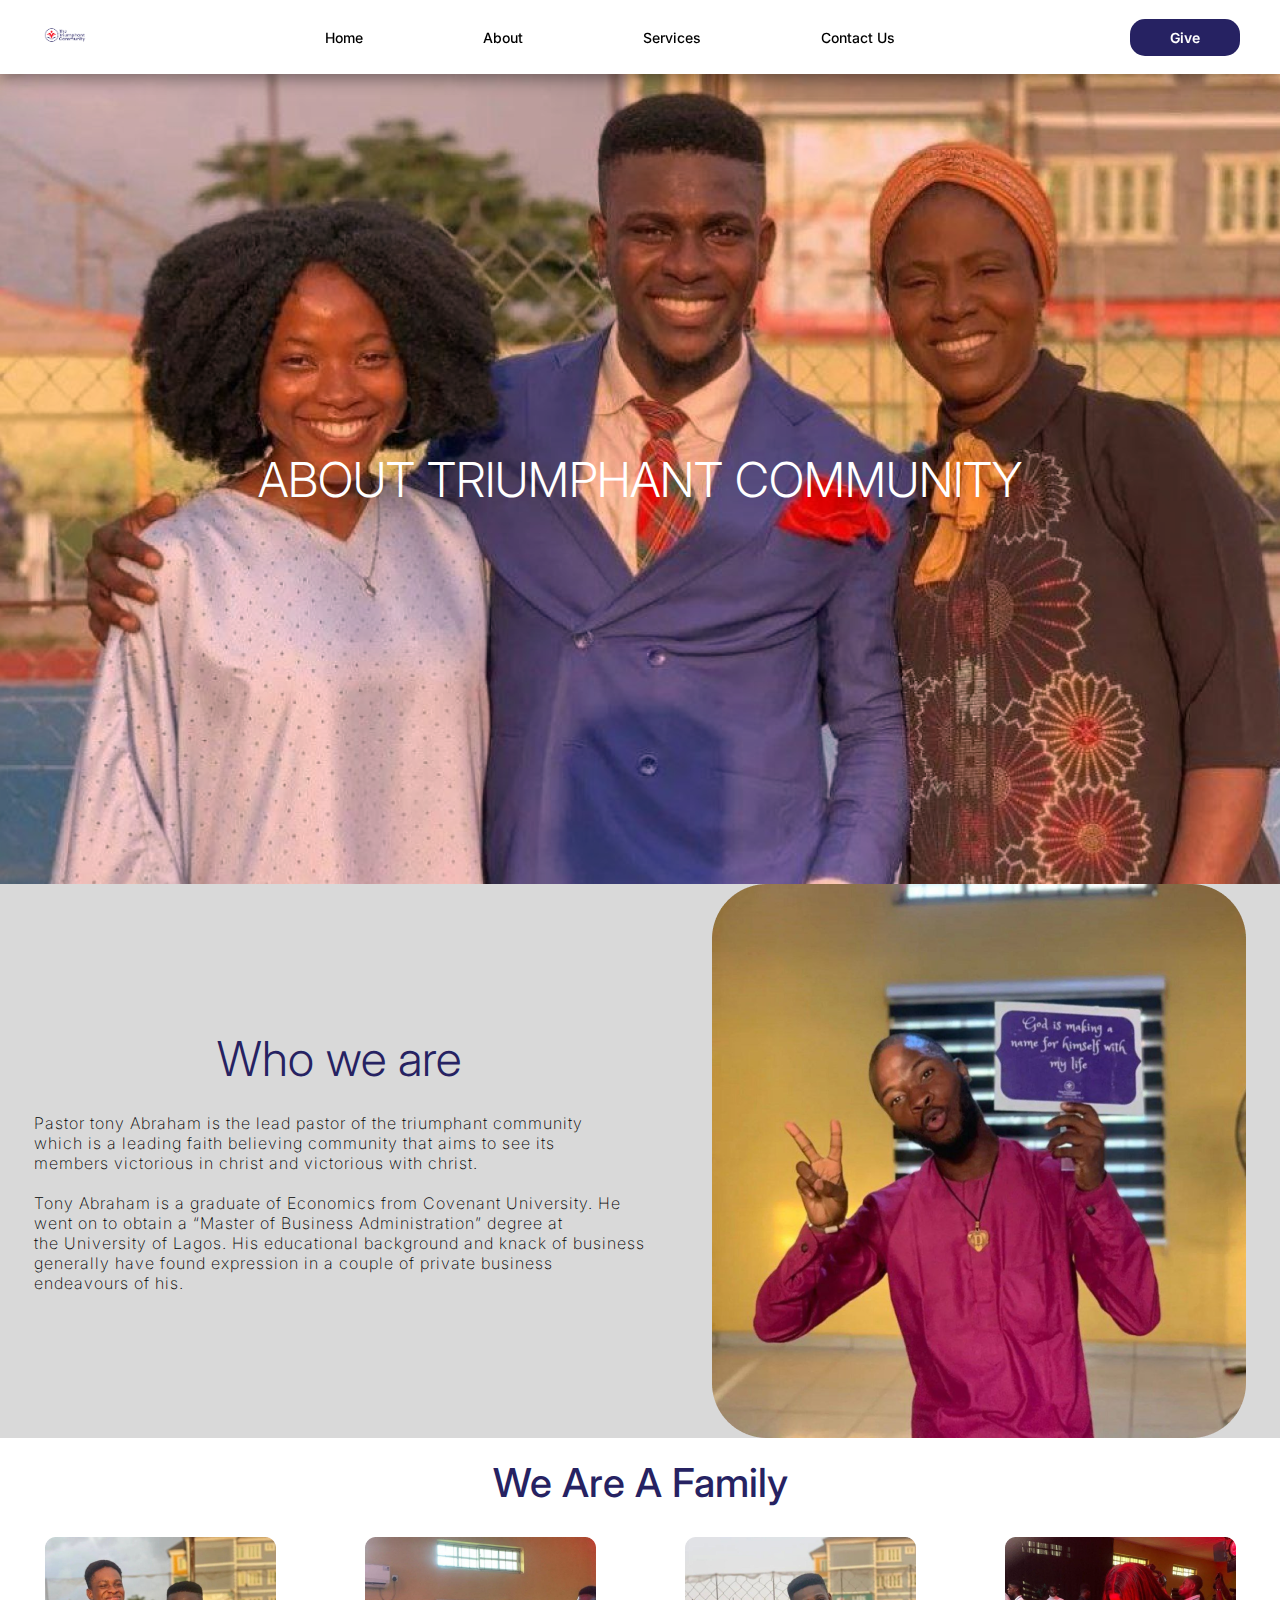
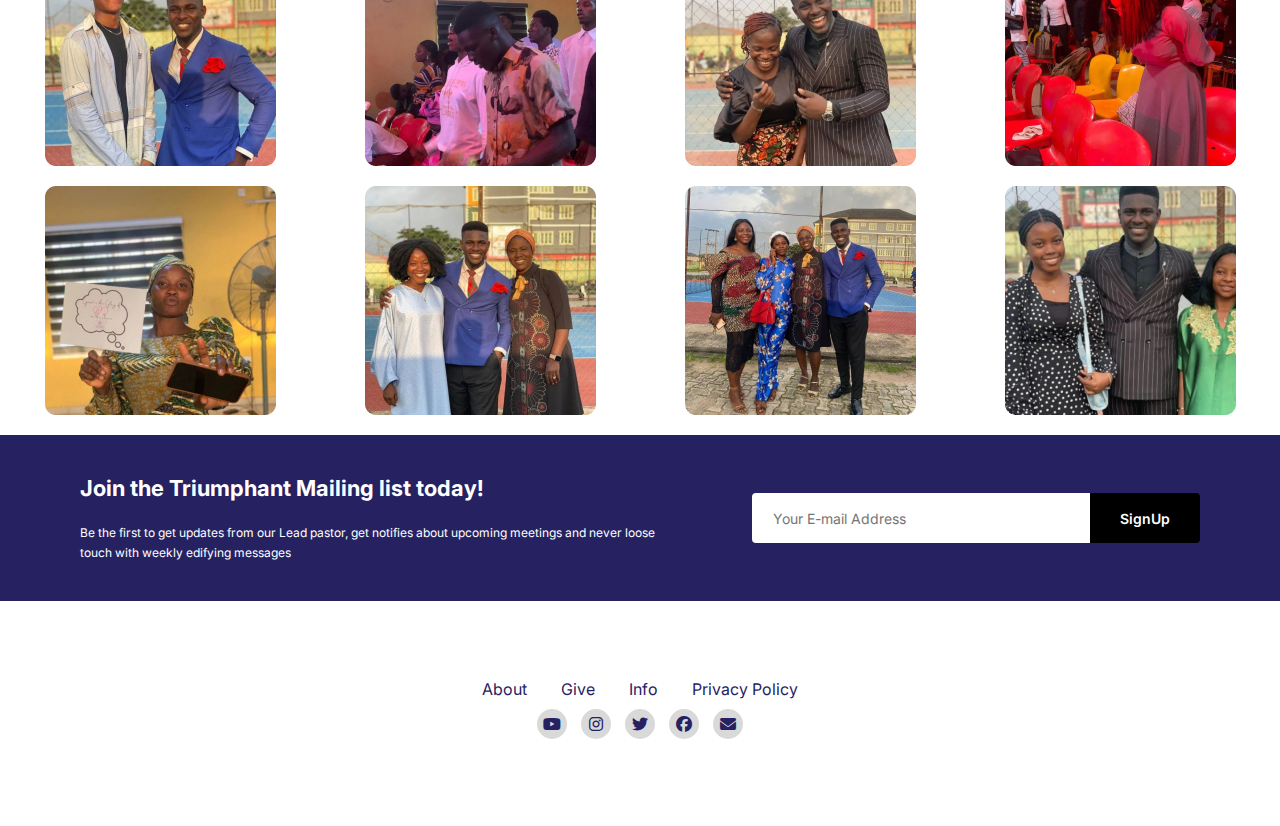
==== about.html @ e758597c "Fifth Commit 25-03-2023" ====
<!DOCTYPE html>
<html lang="en">
<head>
    <meta charset="UTF-8">
    <meta http-equiv="X-UA-Compatible" content="IE=edge">
    <meta name="viewport" content="width=device-width, initial-scale=1.0">
    <title>The Triumphant Community</title>
    <link rel="stylesheet" href="/Css/style.css">
    <link rel="stylesheet" href="https://cdnjs.cloudflare.com/ajax/libs/font-awesome/6.3.0/css/all.min.css">
</head>
<body>

    <!-- HEADER SECTION -->
    <section id="header">
        <a href="index.html"><img src="/Assets/TTF LOGO.png" alt="Church Logo"></a>

        <div>
            <ul id="navbar">
                <li><a href="index.html">Home</a></li>
                <li><a href="about.html">About</a></li>
                <li><a href="">Services</a></li>
                <li><a href="">Contact Us</a></li>
            </ul>
        </div>

        <button>Give</button>
    </section>

    <!-- HERO SECTION -->
    <section id="hero2">
        <!-- <img src="/Assets/Main.png" alt=""> -->
        <h2>ABOUT TRIUMPHANT COMMUNITY</h2>
    </section>

    <!-- WE ARE SECTION -->
    <section id="we">
        <div>
            <div class="left">
                <h3>Who we are</h3>
                <p>Pastor tony Abraham is the lead pastor of the triumphant community <br> which is a leading faith believing community that aims to see its <br> members victorious in christ and victorious with christ.
                <br>
                <br>
                Tony Abraham is a graduate of Economics from Covenant University. He <br> went on to obtain a “Master of Business Administration” degree at <br> the University of Lagos. His educational background and knack of business <br> generally have found expression in a couple of private business <br> endeavours of his.</p>
            </div>
            <img src="/Assets/3.png" alt="">
        </div>
    </section>

    <!-- FAMILY SECTION -->
    <section id="family">
        <h3>We Are A Family</h3>
        <div>
            <div class="container">
                <img src="/Assets/F1.png" alt="">
                <img src="/Assets/F2.png" alt="">
                <img src="/Assets/F3.png" alt="">
                <img src="/Assets/F4.png" alt="">
            </div>
            <div class="container">
                <img src="/Assets/F5.png" alt="">
                <img src="/Assets/F6.png" alt="">
                <img src="/Assets/F7.png" alt="">
                <img src="/Assets/F8.png" alt="">
            </div>
        </div>
    </section>







    <!-- SUBSCRIBE SECTION -->
    <section id="subscribe" class="section-p1">
        <div class="mail">
            <h3>Join the Triumphant Mailing list today!</h3>
            <span>Be the first to get updates from our Lead pastor, get notifies about upcoming meetings and never loose <br> touch with weekly edifying messages
            </span>
        </div>

        <div class="form">
            <input type="text" placeholder="Your E-mail Address">
            <button class="normal">SignUp</button>
        </div>
    </section>

    <!-- FOOTER SECTION -->
    <footer>
        <div class="link">
            <a href="#">About</a>
            <a href="#">Give</a>
            <a href="#">Info</a>
            <a href="#">Privacy Policy</a>
        </div>

        <div>
            <span class="dot"><i class="fab fa-youtube"></i></span>
            <span class="dot"><i class="fab fa-instagram"></i></span>
            <span class="dot"><i class="fab fa-twitter"></i></span>
            <span class="dot"><i class="fab fa-facebook"></i></span>
            <span class="dot"><i class="fas fa-envelope"></i></span>
        </div>
    </footer>
    
</body>
</html>
---- Css/style.css ----
@import url('https://fonts.googleapis.com/css2?family=Inter:wght@300;400;500;600;700;800;900&display=swap');

/*GLOBAL STYLING*/
*{
    margin: 0;
    padding: 0;
    box-sizing: border-box;
    font-family: 'Inter', sans-serif;
}
:root{
    --Black-- : #000000;
    --White-- : #fff;
    --Blue-- : #262262;
    --Red-- : #F41123;
    --Blue2-- : #231f60;
    --Red2-- : #F40618;
}
html{
    scroll-behavior: smooth;
}
.section-p1{
    padding: 40px 80px;
}
.section-m1{
    margin: 40px 0;
}
button.normal{
    font-size: 14px;
    font-weight: 600;
    padding: 15px 30px;
    color: black;
    background-color: white;
    border-radius: 4px;
    cursor: pointer;
    border: none;
    outline: none;
    transition: 0.25s;
}

/* HEADER SECTION */
#header{
    margin: auto;
    padding: 10px 40px;
    display: flex;
    align-items: center;
    justify-content: space-between;
    background-color: var(--White--);
    box-shadow: 0 5px 15px rgba(0, 0, 0, 0.4);
    z-index: 999;
    position: sticky;
    top: 0;
    left: 0;
}
#header a{
    text-decoration: none;
}
#header img{
    width: 100%;
    height: 50px;
}
#navbar{
    display: flex;
    align-items: center;
    justify-content: center;
}
#navbar li{
    list-style: none;
    padding: 5px 40px;
    position: relative;
}
#navbar li a{
    text-decoration: none;
    color: var(--Black--);
    font-size: 14px;
    font-weight: 500;
    transition: .5s ease-in-out;
    padding: 10px 20px;
    border-radius: 15px;
}
#navbar li a:hover,
#navbar li a.active{
    color: var(--White--);
    background-color: var(--Blue--);
}
#header button{
    cursor: pointer;
    padding: 10px 40px;
    color: var(--White--);
    background-color: var(--Blue--);
    border-radius: 15px;
    border: none;
    font-size: 14px;
    font-weight: 600;
    transition: .3 ease-in-out;
}
#header button:hover{
    transform: scale(1.1);
}


/* HERO SECTION */
#hero{
    background-image: url(/Assets/Main.png);
    background-color: rgba(0, 0, 0, 0.5);
    background-blend-mode: multiply;
    height: 90vh;
    display: flex;
    flex-direction: column;
    align-items: flex-start;
    justify-content: center;
}
#hero h2{
    color: var(--White--);
    font-size: 48px;
    font-weight: 900;
    margin-left: 40px;
    margin-bottom: 20px;
}
#hero div{
    margin-left: 20px;
    display: flex;
    align-items: center;
    justify-content: space-between;
}
.meet{
    display: flex;
    align-items: center;
    justify-content: center;
    border: 2px solid var(--White--);
    padding: 10px 20px;
    border-radius: 15px;
    cursor: pointer;
    transition: .5s ease-in-out;
}
.meet i{
    color: var(--White--);
    margin: auto 5px;
}
.meet h5{
    color: var(--White--);
    margin: auto 5px;
}
.edified{
    display: flex;
    align-items: center;
    justify-content: center;
    border: 2px solid var(--White--);
    padding: 10px 20px;
    border-radius: 15px;
    cursor: pointer;
    transition: .5s ease-in-out;
}
.edified i{
    color: var(--White--);
    margin: auto 5px;
}
.edified h5{
    color: var(--White--);
    margin: auto 5px;
}
.meet:hover ,
.edified:hover {
    background-color: var(--Red--);
    border-radius: 15px;
    border: none;
}


/* MEET THE LEAD SECTION */
#lead{
    background-image: url(/Assets/Lead.png);
    background-color: #434141;
    background-blend-mode: multiply;
    height: 30vh;
    background-repeat: no-repeat;
    background-position: center;
    background-size: cover;
    display: flex;
    flex-direction: column;
    align-items: flex-start;
    justify-content: center;
}
#lead h2{
    color: var(--White--);
    font-size: 32px;
    font-weight: 700;
    margin-left: 40px;
}


/* ABOUT SECTION */
#about{
    margin: auto 40px;
    display: flex;
    align-items: center;
    justify-content: space-between;
    height: 70vh;
}
#about .left{
    display: block;
    align-items: flex-start;
}
#about .left h2{
    color: var(--Red--);
    font-size: 25px;
    font-weight: 500;
    margin-bottom: 25px;
}
#about .left p{
    font-size: 14px;
    line-height: 25px;
    text-align: justify;
}
#about .right{
    display: flex;
    align-items: center;
    justify-content: center;
}


/* SERMON SECTION */
#sermon{
    background: #FFF5F5;
    display: flex;
    flex-wrap: wrap;
}
.top{
    margin: 40px 60px;
}
.top h2{
    font-size: 28px;
    font-weight: 500;
    color: var(--Blue--);
    margin-bottom: 12px;
}
.top h6{
    font-size: 14px;
    font-weight: 300;
    color: var(--Blue--);
}
.sermon-box{
    margin: auto 40px;
    display: flex;
    align-items: center;
    justify-content: space-between;
    margin-bottom: 50px;
}
.box-1{
    padding: 10px;
    margin: auto 20px;
    display: block;
    background: var(--White--);
    box-shadow: 0 5px 15px rgba(0, 0, 0, 0.4);
    border-radius: 20px;
    width: 20%;
}
.box-1 img{
    width: 100%;
}
.box-1 h3{
    font-size: 18px;
    font-weight: 400;
    margin-bottom: 10px;
}
.box-1 p{
    font-size: 12px;
    font-weight: 300;
    line-height: 20px;
    margin-bottom: 30px;
}
.btnnn{
    display: flex;
    align-items: center;
    justify-content: space-around;
}
.hear{
    display: flex;
    align-items: center;
    justify-content: center;
    border: 2px solid var(--Blue--);
    padding: 5px 5px;
    border-radius: 15px;
    cursor: pointer;
    transition: .5s ease-in-out;
}
.hear:hover{
    transform: scale(1.1);
}
.hear i{
    color: var(--Black--);
    margin: auto 5px;
    font-size: 10px;
}
.hear h5{
    color: var(--Black--);
    margin: auto 5px;
    font-size: 10px;
}
.watch{
    display: flex;
    align-items: center;
    justify-content: center;
    border: transparent;
    background-color: var(--Blue--);
    padding: 5px 5px;
    border-radius: 15px;
    cursor: pointer;
    transition: .5s ease-in-out;
}
.watch:hover{
    transform: scale(1.1);
}
.watch i{
    color: var(--White--);
    margin: auto 5px;
    font-size: 10px;
}
.watch h5{
    color: var(--White--);
    margin: auto 5px;
    font-size: 10px;
}
#sermon button{
    cursor: pointer;
    background: var(--Blue--);
    border: none;
    padding: 10px 20px;
    border-radius: 15px;
    display: flex;
    align-items: center;
    justify-content: space-between;
    margin-left: 60px;
    margin-bottom: 20px;
}
#sermon button span{
    color: var(--White--);
    margin-right: 5px;
}
#sermon button i{
    color: var(--White--);
    margin-left: 5px;
}


/* GALLERY SECTION */
#gallery{
    max-width: 960px;
    margin-inline: auto;
    padding: 100px 15px;
}
.title{
    margin-bottom: 50px;
}
.gallery-wrapper{
    display: flex;
    justify-content: space-between;
    align-items: center;
}
.gallery-item{
    position: relative;
    isolation: isolate;
    display: flex;
    flex: 1;
    height: 500px;
    background: var(--White--);
    padding: 25px;
    opacity: 1;
    overflow: hidden;
    transition: flex 0.5s, opacity 0.25s;
}
.gallery-item:hover{
    opacity: 1;
    flex: 5;
}
.gallery-item:not(:hover){
    opacity: 0.75;
}
.item-image{
    position: absolute;
    top: 0;
    right: 0;
    z-index: -1;
    width: 100%;
    height: 100%;
    object-fit: contain;
}
.item-description{
    align-self: flex-end;
    text-transform: uppercase;
    color: var(--White--);
}
.name{
    font-size: 12px;
    background: linear-gradient(90deg, #f32d5b,#ff009b);
    padding-inline: 10px;
    transform: translateY(-10px);
}
.name{
    opacity: 0;
    transition: opacity 0.25s, transform 0.3s;
    transition-delay: .35s;
}
.gallery-item:hover .name{
    opacity: 1;
    transform: translateY(0);
    transition-delay: 0s;
}

/* SUBSCRIBE SECTION */
#subscribe{
    background: var(--Blue--);
    display: flex;
    justify-content: space-between;
    flex-wrap: wrap;
    align-items: center;
}
#subscribe h3{
    font-size: 22px;
    font-weight: 700;
    color: var(--White--);
    margin-bottom: 20px;
}
#subscribe span{
    font-size: 12px;
    font-weight: 400;
    color: var(--White--);
}
#subscribe input{
    height: 3.125rem;
    padding: 0 1.25rem;
    font-size: 14px;
    width: 100%;
    border: 1px solid transparent;
    border-radius: 4px;
    outline: none;
    border-top-right-radius: 0;
    border-bottom-right-radius: 0;
}
#subscribe button{
    background-color: var(--Black--);
    color: white;
    white-space: nowrap;
    border-top-left-radius: 0;
    border-bottom-left-radius: 0;
}
#subscribe .form{
    display: flex;
    width: 40%;
}



/* FOOTER SECTION */
footer{
    display: flex;
    flex-direction: column;
    align-items: center;
    justify-content: center;
    height: 25vh;
}
footer .link a{
    text-decoration: none;
    color: var(--Blue--);
    font-size: 16px;
    margin: 10px 15px;
}
footer div .dot{
    display: inline-flex;
    align-items: center;
    justify-content: center;
    margin: 10px 5px;
}
footer .dot{
    cursor: pointer;
    height: 30px;
    width: 30px;
    background-color: #D9D9D9;
    border-radius: 50%;
    display: inline-block;
    transition: .4s ease-in-out;
}
footer .dot:hover{
    transform: scale(1.2);
}
.dot i{
    color: var(--Blue--);
    font-size: 16px;
    text-align: center;
}








/* ABOUT SECTION */
/* HERO SECTION */
#hero2{
    background-image: url(/Assets/about.png);
    background-color: rgba(244, 17, 35, 0.19);
    background-blend-mode: multiply;
    height: 90vh;
    display: flex;
    flex-direction: column;
    justify-content: center;
}
#hero2 h2{
    color: var(--White--);
    font-size: 48px;
    font-weight: 300;
    text-align: center;
}


/* WE ARE SECTION */
#we{
    background: #D9D9D9;
}
#we div{
    display: flex;
    align-items: center;
    justify-content: space-around;
}
.left{
    flex-direction: column;
}
.left h3{
    color: var(--Blue--);
    font-size: 48px;
    font-weight: 300;
    margin-bottom: 25px;
}
.left p{
    font-size: 16px;
    font-weight: 200;
    letter-spacing: 1px;
    line-height: 20px;
}


/* FAMILY SECTION */
#family h3{
    color: var(--Blue--);
    text-align: center;
    font-size: 40px;
    font-weight: 500;
    margin-top: 20px;
    margin-bottom: 30px;
}
.container{
    display: flex;
    align-items: center;
    justify-content: space-around;
    margin-bottom: 20px;
}
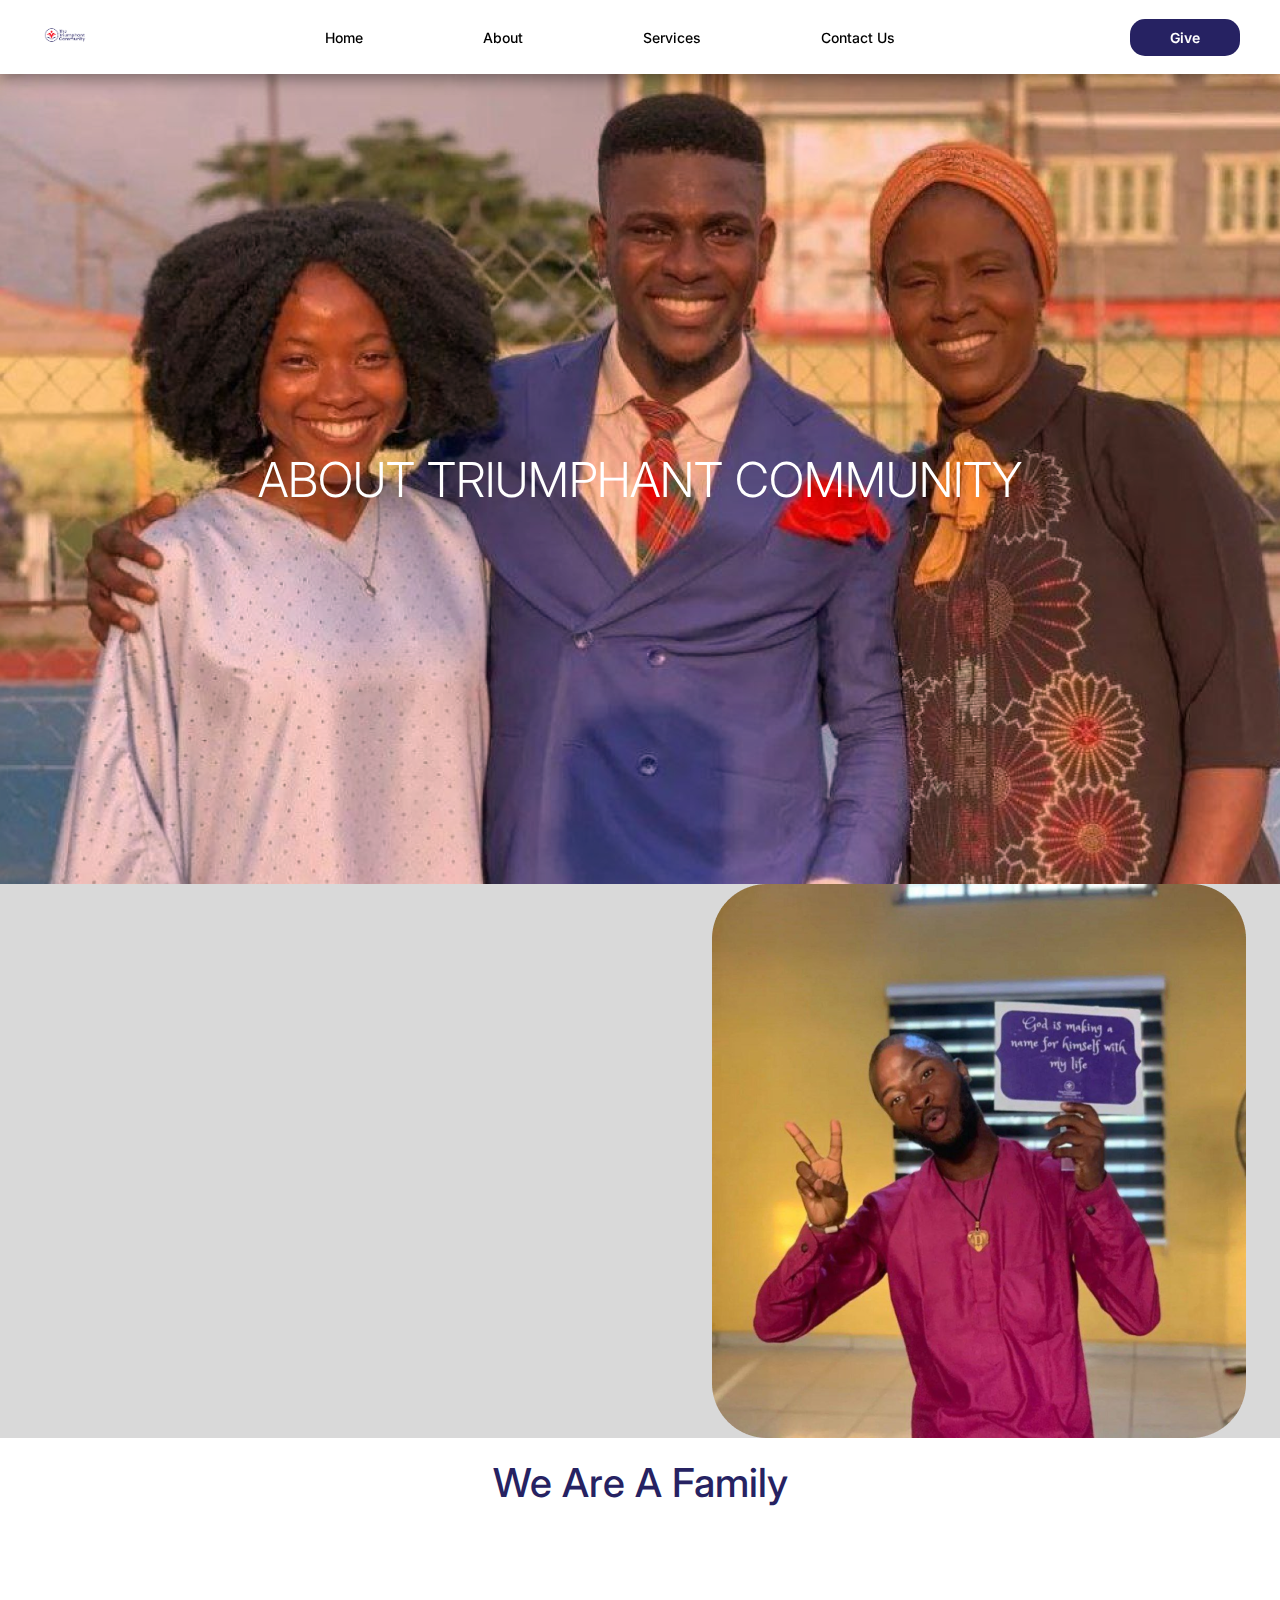
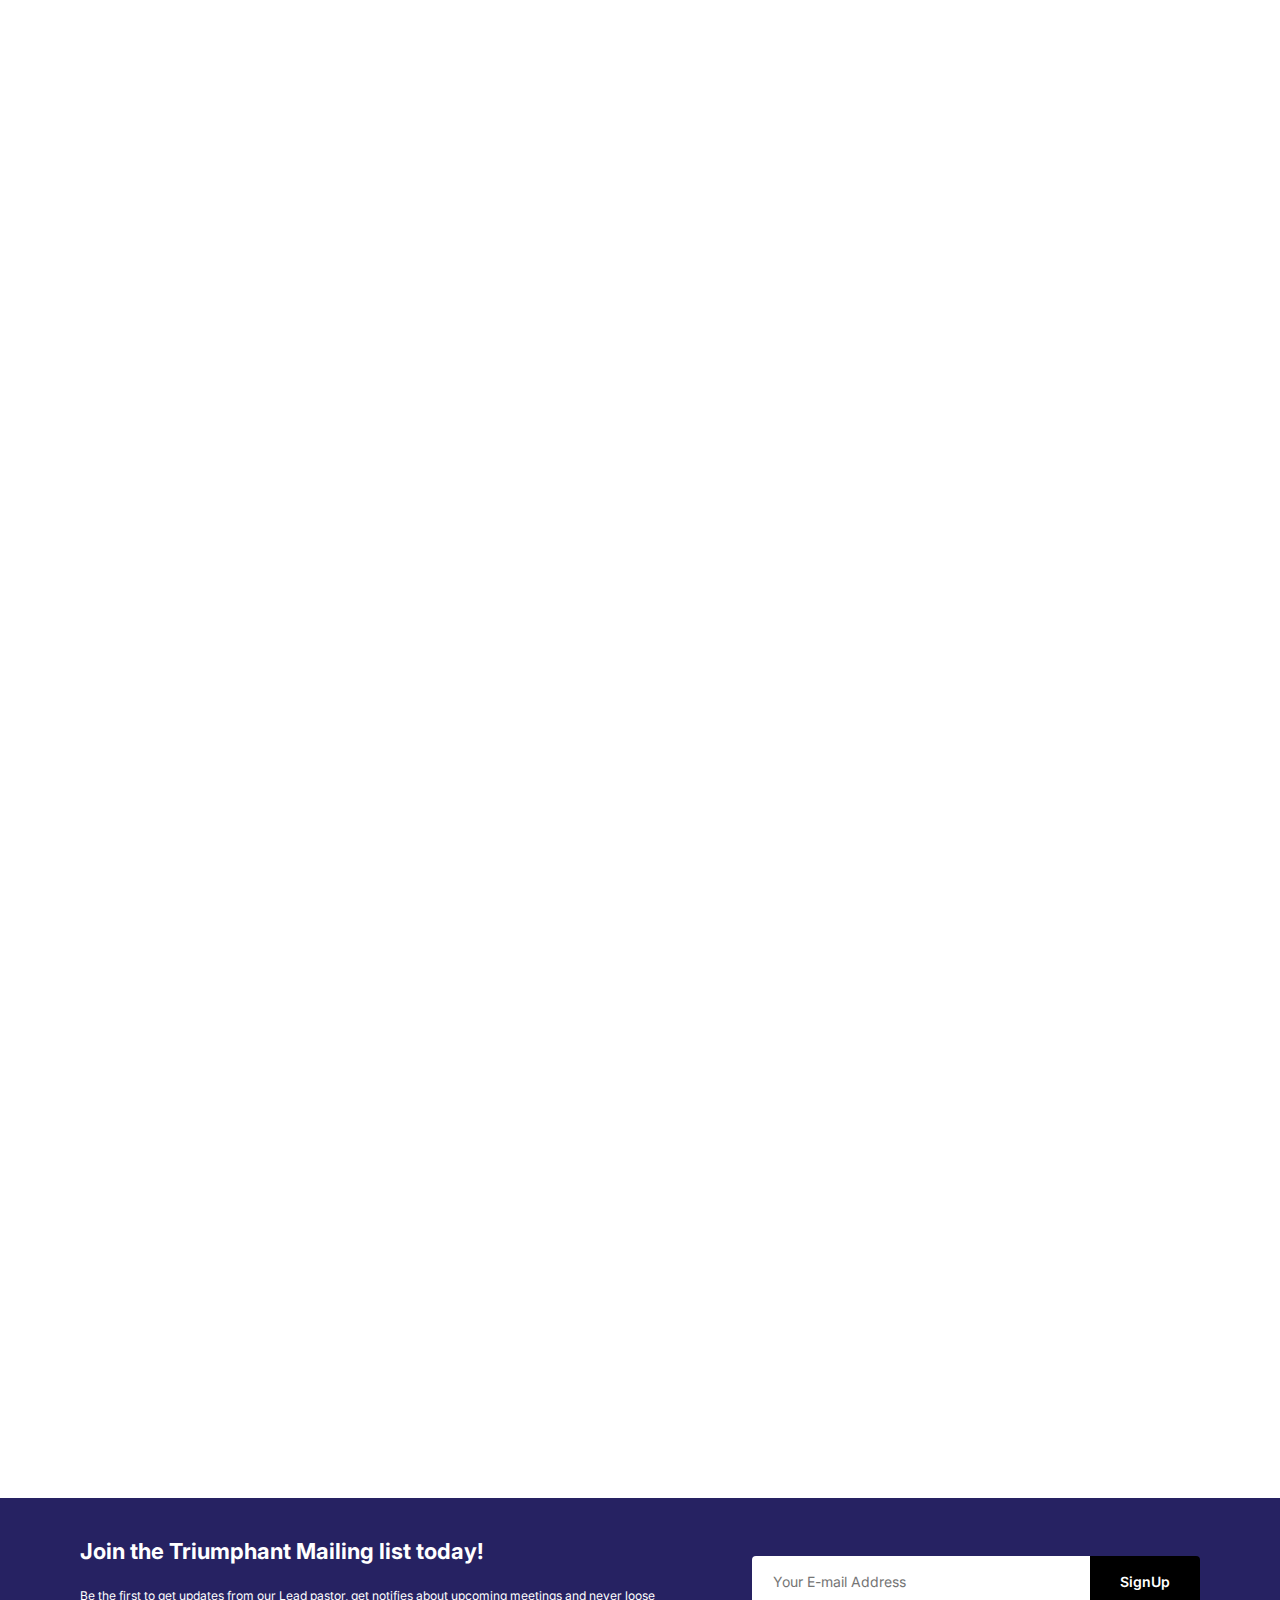
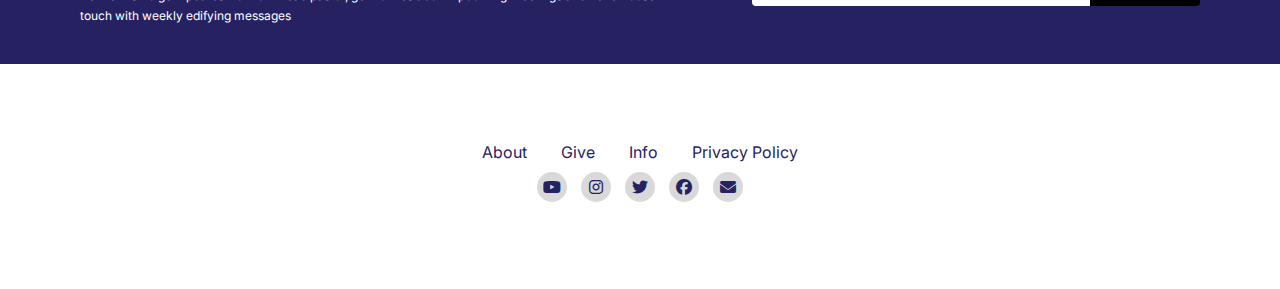
==== commit 894aa4b0: "Sixth Commit" ====
--- a/about.html
+++ b/about.html
@@ -29,20 +29,20 @@
     <!-- HERO SECTION -->
     <section id="hero2">
         <!-- <img src="/Assets/Main.png" alt=""> -->
-        <h2>ABOUT TRIUMPHANT COMMUNITY</h2>
+        <h2 class="hidden">ABOUT TRIUMPHANT COMMUNITY</h2>
     </section>
 
     <!-- WE ARE SECTION -->
     <section id="we">
         <div>
-            <div class="left">
+            <div class="left app-hidden">
                 <h3>Who we are</h3>
                 <p>Pastor tony Abraham is the lead pastor of the triumphant community <br> which is a leading faith believing community that aims to see its <br> members victorious in christ and victorious with christ.
                 <br>
                 <br>
                 Tony Abraham is a graduate of Economics from Covenant University. He <br> went on to obtain a “Master of Business Administration” degree at <br> the University of Lagos. His educational background and knack of business <br> generally have found expression in a couple of private business <br> endeavours of his.</p>
             </div>
-            <img src="/Assets/3.png" alt="">
+            <img src="/Assets/3.png" alt="" class="hidden">
         </div>
     </section>
 
@@ -50,13 +50,13 @@
     <section id="family">
         <h3>We Are A Family</h3>
         <div>
-            <div class="container">
+            <div class="container app-hidden">
                 <img src="/Assets/F1.png" alt="">
                 <img src="/Assets/F2.png" alt="">
                 <img src="/Assets/F3.png" alt="">
                 <img src="/Assets/F4.png" alt="">
             </div>
-            <div class="container">
+            <div class="container hidden">
                 <img src="/Assets/F5.png" alt="">
                 <img src="/Assets/F6.png" alt="">
                 <img src="/Assets/F7.png" alt="">
@@ -65,11 +65,56 @@
         </div>
     </section>
 
+    <!-- VISION & MISSION SECTION -->
+    <section id="vision" class="section-p1">
+        <div class="left hidden">
+            <img src="/Assets/VM.png" alt="">
+        </div>
 
+        <div class="right app-hidden">
+            <h2>Our Vision and Mission</h2>
 
+            <h4>Our Vision</h4>
+            <p>Pastor tony Abraham is the lead pastor of the triumphant community <br> which is a leading faith believing community that aims to see its members <br> victorious in christ and victorious with christ</p>
 
+            <h4>Our Mission</h4>
+            <p>Pastor tony Abraham is the lead pastor of the triumphant community <br> which is a leading faith believing community that aims to see its members <br> victorious in christ and victorious with christ</p>
+        </div>
+    </section>
 
+    <!-- TESTIMONY SECTION -->
+    <section id="testimony" class="app-hidden">
+        <h3>My TTC Testimony</h3>
 
+        <div>
+            <div class="testimony-container">
+                <p>Pastor tony Abraham is the lead pastor of the <br> triumphant community which is a leading faith believing <br> community that aims to see its members victorious in <br> christ and victorious with christ</p>
+
+                <div class="testimony-name">
+                    <i class="fas fa-circle"></i>
+                    <h6>Paul</h6>
+                </div>
+            </div>
+
+            <div class="testimony-container">
+                <p>Pastor tony Abraham is the lead pastor of the <br> triumphant community which is a leading faith believing <br> community that aims to see its members victorious in <br> christ and victorious with christ</p>
+
+                <div class="testimony-name">
+                    <i class="fas fa-circle"></i>
+                    <h6>Paul</h6>
+                </div>
+            </div>
+
+            <div class="testimony-container">
+                <p>Pastor tony Abraham is the lead pastor of the <br> triumphant community which is a leading faith believing <br> community that aims to see its members victorious in <br> christ and victorious with christ</p>
+
+                <div class="testimony-name">
+                    <i class="fas fa-circle"></i>
+                    <h6>Paul</h6>
+                </div>
+            </div>
+        </div>
+    </section>
 
     <!-- SUBSCRIBE SECTION -->
     <section id="subscribe" class="section-p1">
@@ -103,5 +148,6 @@
         </div>
     </footer>
     
+    <script src="/Js/main.js"></script>
 </body>
 </html>--- a/Css/style.css
+++ b/Css/style.css
@@ -111,8 +111,8 @@
 }
 #hero h2{
     color: var(--White--);
-    font-size: 48px;
-    font-weight: 900;
+    font-size: 50px;
+    font-weight: 300;
     margin-left: 40px;
     margin-bottom: 20px;
 }
@@ -343,68 +343,7 @@
 
 
 /* GALLERY SECTION */
-#gallery{
-    max-width: 960px;
-    margin-inline: auto;
-    padding: 100px 15px;
-}
-.title{
-    margin-bottom: 50px;
-}
-.gallery-wrapper{
-    display: flex;
-    justify-content: space-between;
-    align-items: center;
-}
-.gallery-item{
-    position: relative;
-    isolation: isolate;
-    display: flex;
-    flex: 1;
-    height: 500px;
-    background: var(--White--);
-    padding: 25px;
-    opacity: 1;
-    overflow: hidden;
-    transition: flex 0.5s, opacity 0.25s;
-}
-.gallery-item:hover{
-    opacity: 1;
-    flex: 5;
-}
-.gallery-item:not(:hover){
-    opacity: 0.75;
-}
-.item-image{
-    position: absolute;
-    top: 0;
-    right: 0;
-    z-index: -1;
-    width: 100%;
-    height: 100%;
-    object-fit: contain;
-}
-.item-description{
-    align-self: flex-end;
-    text-transform: uppercase;
-    color: var(--White--);
-}
-.name{
-    font-size: 12px;
-    background: linear-gradient(90deg, #f32d5b,#ff009b);
-    padding-inline: 10px;
-    transform: translateY(-10px);
-}
-.name{
-    opacity: 0;
-    transition: opacity 0.25s, transform 0.3s;
-    transition-delay: .35s;
-}
-.gallery-item:hover .name{
-    opacity: 1;
-    transform: translateY(0);
-    transition-delay: 0s;
-}
+
 
 /* SUBSCRIBE SECTION */
 #subscribe{
@@ -480,14 +419,42 @@
     transition: .4s ease-in-out;
 }
 footer .dot:hover{
-    transform: scale(1.2);
+    transform: scale(1.5);
+    background-color: var(--Red--);
 }
 .dot i{
     color: var(--Blue--);
     font-size: 16px;
     text-align: center;
-}
-
+    transition: .4s ease-in-out;
+}
+.dot i:hover{
+    color: var(--White--);
+}
+
+/* ANIMATION */
+.hidden{
+    opacity: 0;
+    filter: blur(5px);
+    transform: translateX(-100%);
+    transition: all 1s;
+}
+.show{
+    opacity: 1;
+    filter: blur(0);
+    transform: translateX(0);
+}
+.app-hidden{
+    opacity: 0;
+    filter: blur(5px);
+    transform: translateX(50%);
+    transition: all 1s;
+}
+.app-show{
+    opacity: 1;
+    filter: blur(0);
+    transform: translateX(0);
+}
 
 
 
@@ -554,4 +521,78 @@
     align-items: center;
     justify-content: space-around;
     margin-bottom: 20px;
+}
+
+
+/* VISION & MISSION SECTION */
+#vision{
+    display: flex;
+    align-items: center;
+    justify-content: space-between;
+}
+.right{
+    text-align: center;
+}
+.right h2{
+    color: var(--Blue--);
+    margin-bottom: 40px;
+    font-size: 36px;
+    font-weight: 400;
+}
+.right h4{
+    color: var(--Blue--);
+    font-size: 20px;
+    font-weight: 300;
+    margin-bottom: 20px;
+}
+.right p{
+    color: var(--Black--);
+    font-size: 16px;
+    font-weight: 200;
+    margin-bottom: 40px;
+}
+
+
+/* TESTIMONY SECTION */
+#testimony{
+    background: rgba(217, 217, 217, 0.1);
+    text-align: center;
+    height: 50vh;
+}
+#testimony h3{
+    color: var(--Red--);
+    font-size: 32px;
+    font-weight: 400;
+}
+#testimony div{
+    display: flex;
+    align-items: center;
+    justify-content: space-between;
+    padding: 0 20px;
+}
+.testimony-container{
+    background: rgba(217, 217, 217, 0.29);
+    margin: 60px;
+    border-radius: 25px;
+    flex-direction: column;
+}
+.testimony-container p{
+    font-size: 14px;
+    font-weight: 300;
+    line-height: 20px;
+    letter-spacing: 1.1px;
+    margin-bottom: 40px;
+    padding: 20px;
+}
+.testimony-name{
+    margin-bottom: 20px;
+}
+.testimony-name i{
+    font-size: 5px;
+    margin-right: 5px;
+}
+.testimony-name h6{
+    font-size: 12px;
+    font-weight: 300;
+    margin-left: 5px;
 }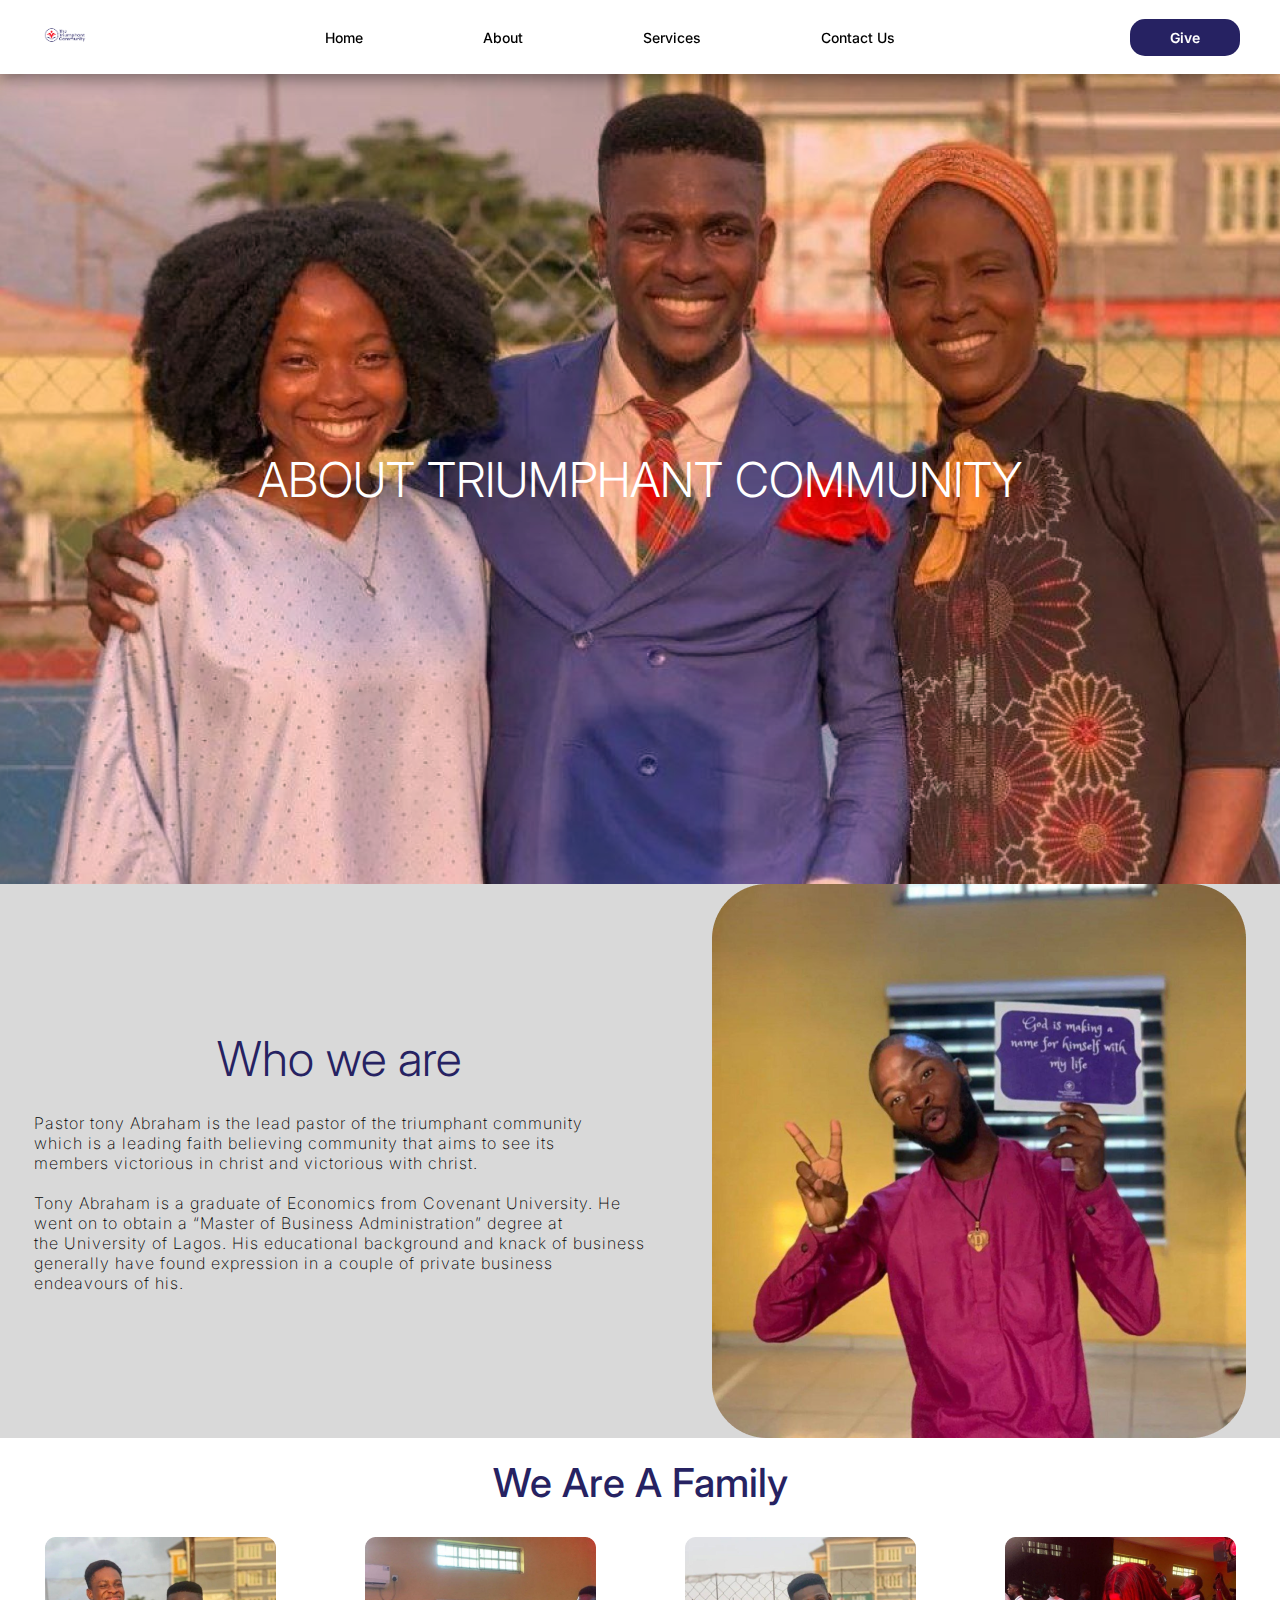
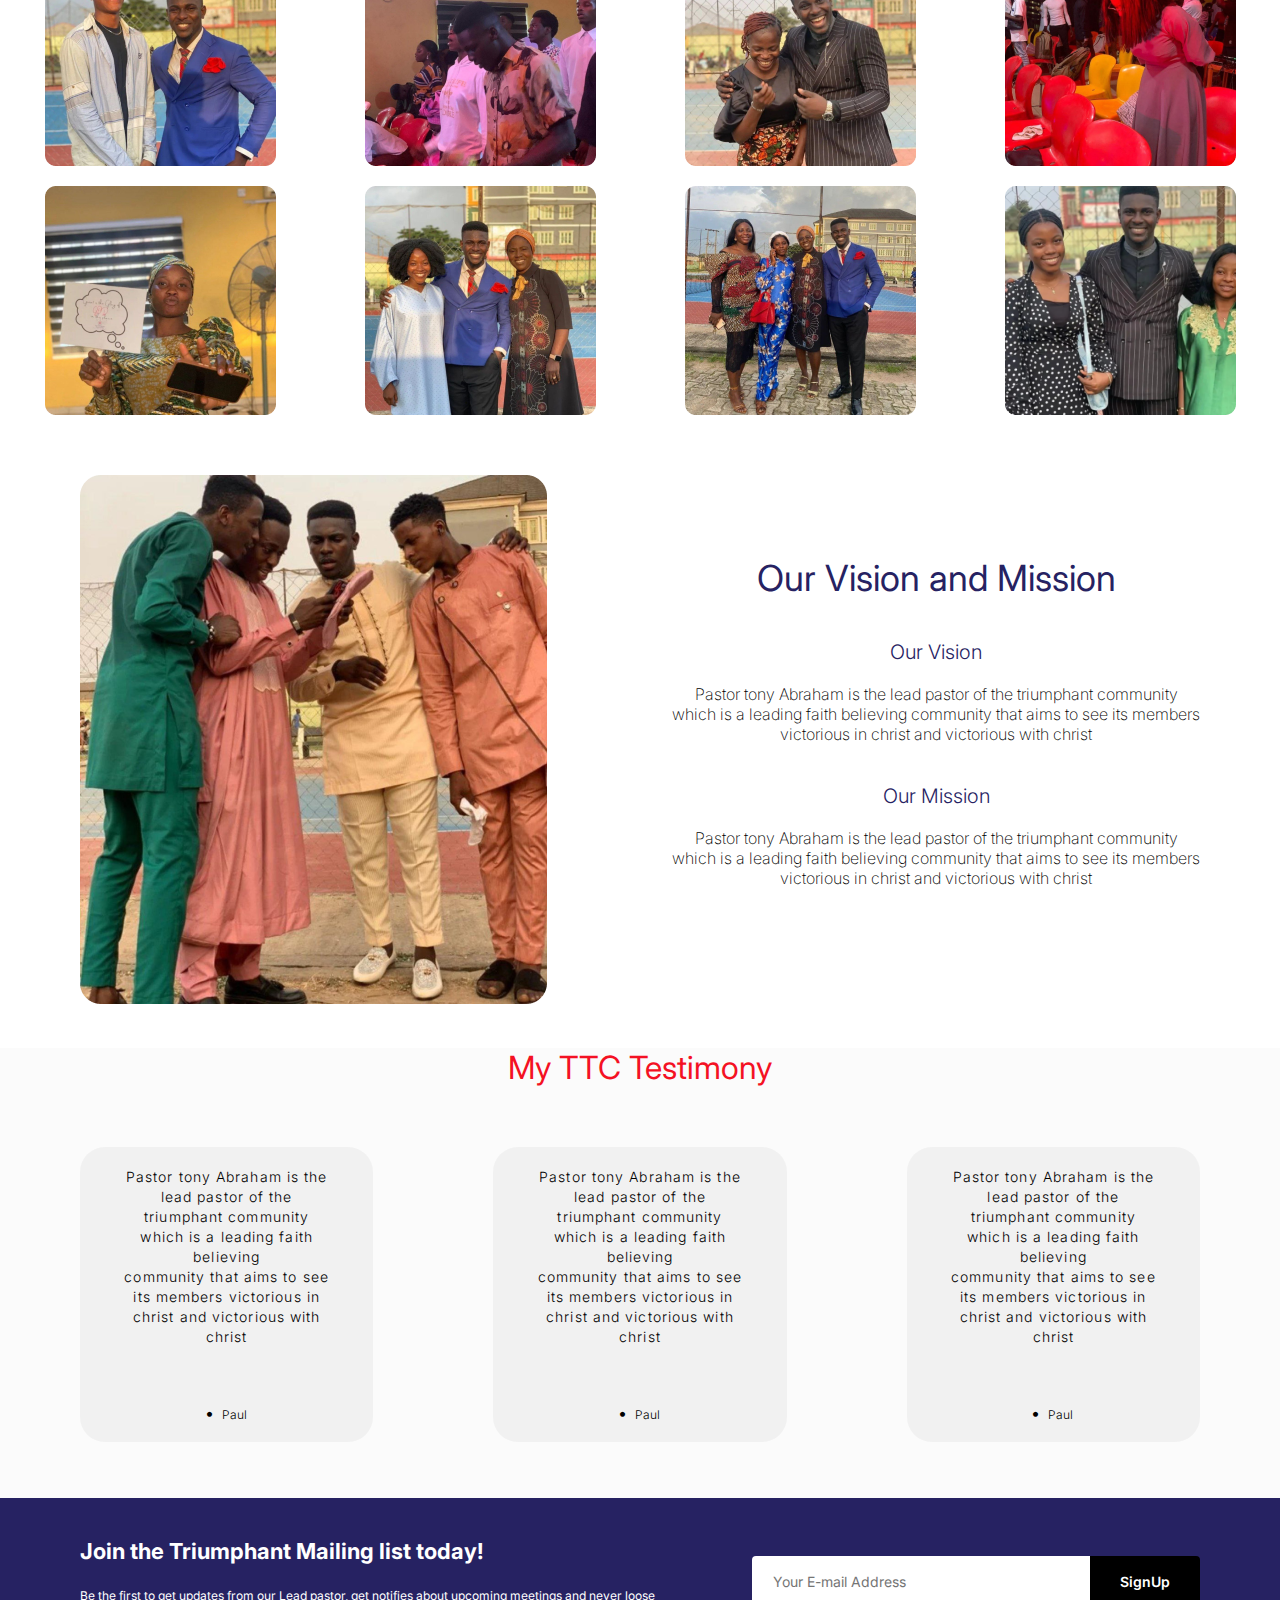
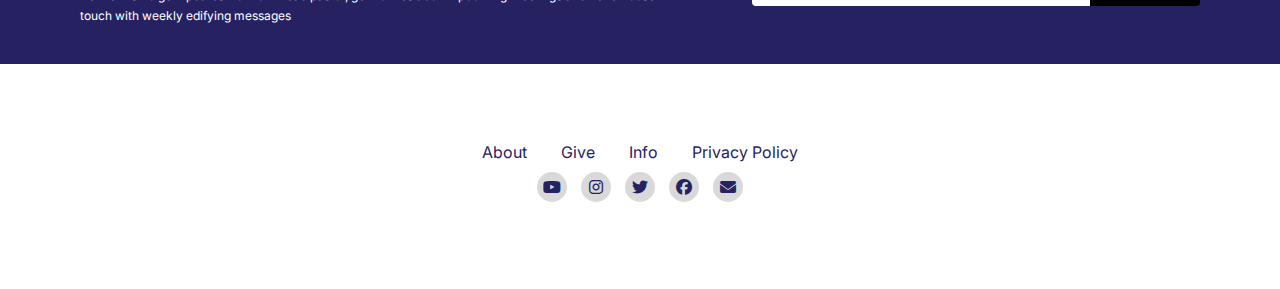
==== commit 1d0603a8: "Seventh Commit" ====
--- a/about.html
+++ b/about.html
@@ -29,13 +29,13 @@
     <!-- HERO SECTION -->
     <section id="hero2">
         <!-- <img src="/Assets/Main.png" alt=""> -->
-        <h2 class="hidden">ABOUT TRIUMPHANT COMMUNITY</h2>
+        <h2 class="">ABOUT TRIUMPHANT COMMUNITY</h2>
     </section>
 
     <!-- WE ARE SECTION -->
     <section id="we">
         <div>
-            <div class="left app-hidden">
+            <div class="left">
                 <h3>Who we are</h3>
                 <p>Pastor tony Abraham is the lead pastor of the triumphant community <br> which is a leading faith believing community that aims to see its <br> members victorious in christ and victorious with christ.
                 <br>
@@ -50,13 +50,13 @@
     <section id="family">
         <h3>We Are A Family</h3>
         <div>
-            <div class="container app-hidden">
+            <div class="container ">
                 <img src="/Assets/F1.png" alt="">
                 <img src="/Assets/F2.png" alt="">
                 <img src="/Assets/F3.png" alt="">
                 <img src="/Assets/F4.png" alt="">
             </div>
-            <div class="container hidden">
+            <div class="container">
                 <img src="/Assets/F5.png" alt="">
                 <img src="/Assets/F6.png" alt="">
                 <img src="/Assets/F7.png" alt="">
@@ -67,11 +67,11 @@
 
     <!-- VISION & MISSION SECTION -->
     <section id="vision" class="section-p1">
-        <div class="left hidden">
+        <div class="left ">
             <img src="/Assets/VM.png" alt="">
         </div>
 
-        <div class="right app-hidden">
+        <div class="right ">
             <h2>Our Vision and Mission</h2>
 
             <h4>Our Vision</h4>
@@ -83,7 +83,7 @@
     </section>
 
     <!-- TESTIMONY SECTION -->
-    <section id="testimony" class="app-hidden">
+    <section id="testimony" class="">
         <h3>My TTC Testimony</h3>
 
         <div>
--- a/Css/style.css
+++ b/Css/style.css
@@ -96,6 +96,13 @@
 #header button:hover{
     transform: scale(1.1);
 }
+#mobile{
+    display: none;
+}
+#close{
+    display: none;
+}
+
 
 
 /* HERO SECTION */
@@ -221,26 +228,25 @@
 /* SERMON SECTION */
 #sermon{
     background: #FFF5F5;
-    display: flex;
-    flex-wrap: wrap;
-}
-.top{
-    margin: 40px 60px;
-}
-.top h2{
+}
+#sermon h2{
+    margin: auto 60px;
     font-size: 28px;
     font-weight: 500;
     color: var(--Blue--);
     margin-bottom: 12px;
 }
-.top h6{
+#sermon h6{
+    margin: auto 60px;
     font-size: 14px;
     font-weight: 300;
     color: var(--Blue--);
+    margin-bottom: 20px;
 }
 .sermon-box{
     margin: auto 40px;
     display: flex;
+    flex-wrap: wrap;
     align-items: center;
     justify-content: space-between;
     margin-bottom: 50px;
@@ -349,8 +355,8 @@
 #subscribe{
     background: var(--Blue--);
     display: flex;
+    flex-wrap: wrap;
     justify-content: space-between;
-    flex-wrap: wrap;
     align-items: center;
 }
 #subscribe h3{
@@ -595,4 +601,227 @@
     font-size: 12px;
     font-weight: 300;
     margin-left: 5px;
+}
+
+
+
+
+
+
+
+
+
+
+
+
+
+
+
+
+
+
+
+
+
+
+
+
+
+
+
+
+
+
+
+
+
+
+
+
+
+
+
+
+
+
+
+
+
+
+
+
+
+
+
+
+
+
+
+
+
+
+
+
+
+
+
+
+
+
+
+
+
+
+
+
+
+
+
+
+
+
+
+
+
+
+
+
+
+
+
+
+
+
+
+
+
+
+
+
+
+
+
+
+
+/* MEDIA QUERY*/
+@media (max-width: 477px) {
+    #navbar {
+        display: flex;
+        flex-direction: column;
+        justify-content: flex-start;
+        align-items: flex-start;
+        position: fixed;
+        top: 0;
+        right: -300px;
+        height: 100vh;
+        width: 300px;
+        background-color: #e3e6f3;
+        box-shadow: 0 40px 60px rgba(0, 0, 0, 0.02);
+        padding: 80px 0 0 10px;
+        transition: 0.5s ;
+    }
+    #navbar.active{
+        right: 0px;
+    }
+    #navbar li{
+        margin-bottom: 25px;
+    }
+    #mobile{
+        display: flex;
+    }
+    #mobile i{
+        color: #1a1a1a;
+        font-size: 24px;
+        padding-left: 20px;
+    }
+    #close{
+        display: initial;
+        position: absolute;
+        top: 30px;
+        left: 30px;
+        color: #222;
+        font-size: 24px;
+    }
+    #hero {
+        height: 50vh;
+        background-size: cover;
+        background-repeat: no-repeat;
+        display: flex;
+        flex-direction: column;
+        align-items: flex-start;
+        justify-content: center;
+    }
+    #hero h2 {
+        font-size: 28px;
+    }
+    .meet {
+        padding: 5px 10px;
+    }
+    .edified {
+        padding: 5px 10px;
+    }
+
+    #lead {
+        background-size: contain;
+    }
+    #lead h2 {
+        font-size: 22px;
+    }
+
+    #about {
+        flex-direction: column;
+        margin: auto 20px;
+    }
+    .right img{
+        display: none;
+    }
+    #about .left h2 {
+        margin-top: 20px;
+        font-size: 24px;
+    }
+
+    .box-1 {
+        width: 100%;
+        margin-bottom: 20px;
+    }
+    #subscribe {
+        padding: 40px 20px;
+    }
+    #subscribe {
+        flex-direction: column;
+    }
+    #subscribe h3 {
+        font-size: 18px;
+        margin-bottom: 10px;
+        text-align: center;
+    }
+    #subscribe span {
+        font-size: 10px;
+        text-align: justify;
+        margin-bottom: 10px;
+        text-align: center;
+    }
+    #subscribe input {
+        height: 3.125rem;
+        padding: 0 1.25rem;
+        font-size: 10px;
+        width: 50%;
+        border: 1px solid transparent;
+        border-radius: 4px;
+        outline: none;
+        border-top-right-radius: 0;
+        border-bottom-right-radius: 0;
+    }
+    button .normal {
+        font-size: 14px;
+        font-weight: 600;
+        padding: 10px 15px;
+        color: black;
+        background-color: white;
+        border-radius: 4px;
+        cursor: pointer;
+        border: none;
+        outline: none;
+        transition: 0.25s;
+    }
 }